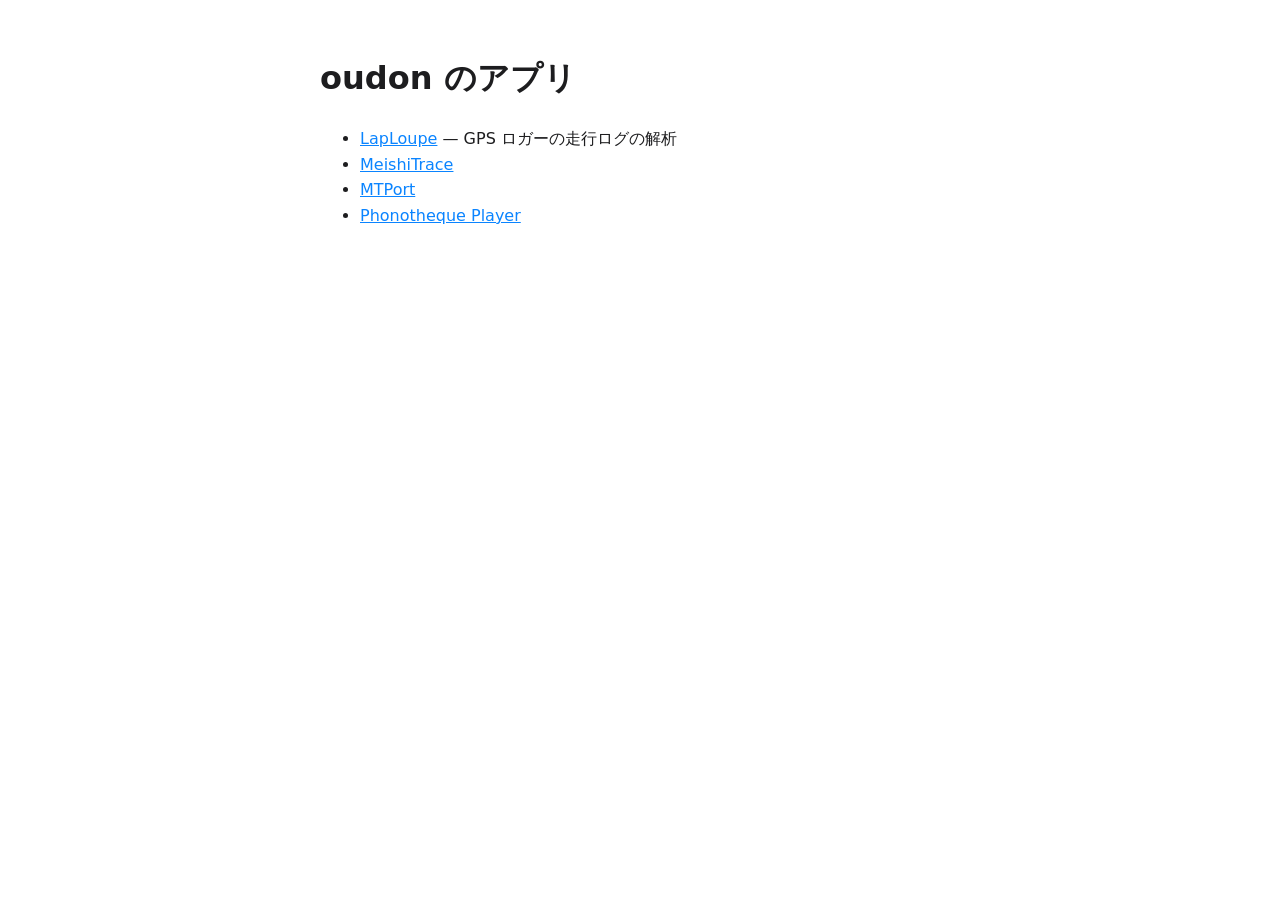
==== index.html @ 20171527 "サイトの雛形: アプリの一覧と、試しのサポート・プライバシーポリシーのページ Co-Authored-By: Claude Opus 5.5 <noreply@anthropic.com>" ====
<!doctype html>
<html lang="ja">
<head>
<meta charset="utf-8">
<meta name="viewport" content="width=device-width, initial-scale=1">
<title>oudon のアプリ</title>
<style>:root{color-scheme:light dark;--fg:#1d1d1f;--bg:#fff;--muted:#6e6e73}@media (prefers-color-scheme:dark){:root{--fg:#f5f5f7;--bg:#1c1c1e;--muted:#a1a1a6}}body{font-family:-apple-system,system-ui,sans-serif;color:var(--fg);background:var(--bg);max-width:40rem;margin:0 auto;padding:2rem 1rem;line-height:1.6}a{color:#0a84ff}.muted{color:var(--muted)}</style>
</head>
<body>
<h1>oudon のアプリ</h1>
<ul>
  <li><a href="/ds_universal/">LapLoupe</a> — GPS ロガーの走行ログの解析</li>
  <li><a href="/meishitrace/">MeishiTrace</a></li>
  <li><a href="/mtport/">MTPort</a></li>
  <li><a href="/phonotheque/">Phonotheque Player</a></li>
</ul>
</body>
</html>
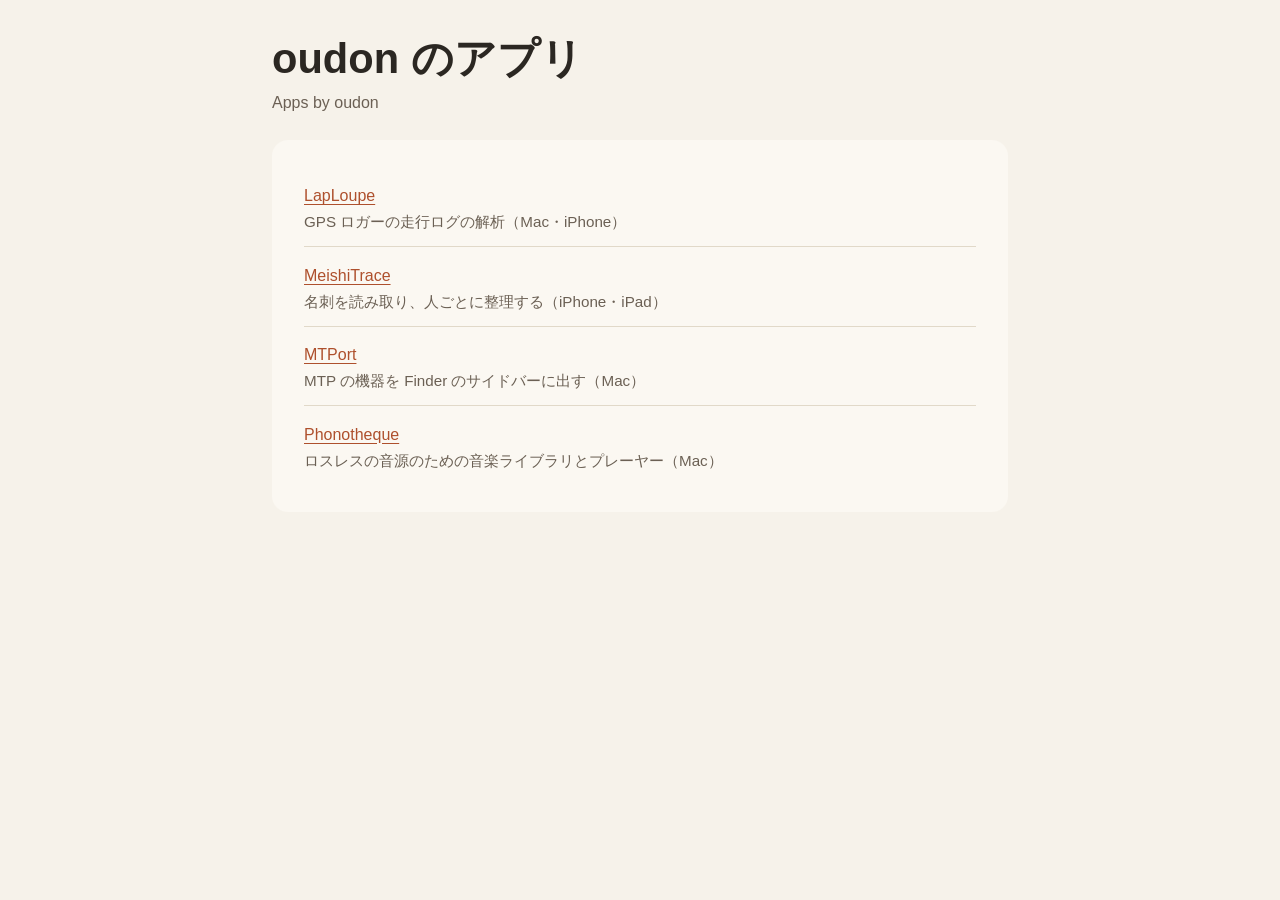
==== commit 30928623: "3 アプリのサポート・プライバシーポリシーを共通の型で置き、試しのページを消す MeishiTrace・MTPort・Phonotheque の本文はそのまま、見出しの構成と見た目だけをそろえた。  " ====
--- a/index.html
+++ b/index.html
@@ -3,16 +3,23 @@
 <head>
 <meta charset="utf-8">
 <meta name="viewport" content="width=device-width, initial-scale=1">
-<title>oudon のアプリ</title>
-<style>:root{color-scheme:light dark;--fg:#1d1d1f;--bg:#fff;--muted:#6e6e73}@media (prefers-color-scheme:dark){:root{--fg:#f5f5f7;--bg:#1c1c1e;--muted:#a1a1a6}}body{font-family:-apple-system,system-ui,sans-serif;color:var(--fg);background:var(--bg);max-width:40rem;margin:0 auto;padding:2rem 1rem;line-height:1.6}a{color:#0a84ff}.muted{color:var(--muted)}</style>
+<title>oudon のアプリ / Apps by oudon</title>
+<link rel="stylesheet" href="/assets/site.css">
 </head>
 <body>
+<main>
+<header>
 <h1>oudon のアプリ</h1>
-<ul>
-  <li><a href="/ds_universal/">LapLoupe</a> — GPS ロガーの走行ログの解析</li>
-  <li><a href="/meishitrace/">MeishiTrace</a></li>
-  <li><a href="/mtport/">MTPort</a></li>
-  <li><a href="/phonotheque/">Phonotheque Player</a></li>
+<p class="kind" lang="en">Apps by oudon</p>
+</header>
+<section>
+<ul class="apps">
+<li><a href="/ds_universal/">LapLoupe</a><span class="description">GPS ロガーの走行ログの解析（Mac・iPhone）</span></li>
+<li><a href="/meishitrace/">MeishiTrace</a><span class="description">名刺を読み取り、人ごとに整理する（iPhone・iPad）</span></li>
+<li><a href="/mtport/">MTPort</a><span class="description">MTP の機器を Finder のサイドバーに出す（Mac）</span></li>
+<li><a href="/phonotheque/">Phonotheque</a><span class="description">ロスレスの音源のための音楽ライブラリとプレーヤー（Mac）</span></li>
 </ul>
+</section>
+</main>
 </body>
 </html>
--- a/assets/site.css
+++ b/assets/site.css
@@ -0,0 +1,53 @@
+/* 全アプリのサポート・プライバシーポリシー共通の見た目。
+   色は役割の名前だけを使う（値はデザインガイドの Paper テーマ。~/Work/phonotheque/private/docs/DESIGN_GUIDE.md）。 */
+:root {
+  color-scheme: light dark;
+  --background: #f6f2ea;
+  --surface: #fbf8f2;
+  --text-primary: #2b2722;
+  --text-secondary: #6b6054;
+  --separator: #e1d9c9;
+  --accent: #ae502d;
+}
+@media (prefers-color-scheme: dark) {
+  :root {
+    --background: #1f1c18;
+    --surface: #2a2621;
+    --text-primary: #ece5d8;
+    --text-secondary: #a39886;
+    --separator: #3a342d;
+    --accent: #e07a52;
+  }
+}
+
+body {
+  margin: 0;
+  background: var(--background);
+  color: var(--text-primary);
+  font-family: -apple-system, BlinkMacSystemFont, "Hiragino Sans", "Segoe UI", sans-serif;
+  line-height: 1.7;
+}
+main { max-width: 46rem; margin: 0 auto; padding: 2rem 1rem 4rem; }
+
+header { margin-bottom: 1.5rem; }
+.site { margin: 0 0 1rem; font-size: .9rem; }
+h1, h2, h3 { line-height: 1.3; font-weight: 600; }
+h1 { font-size: clamp(1.8rem, 5vw, 2.6rem); margin: 0; }
+.kind { margin: .2rem 0 1rem; color: var(--text-secondary); }
+nav { display: flex; flex-wrap: wrap; gap: .4rem 1.2rem; }
+
+section { background: var(--surface); border-radius: 1rem; padding: 1.5rem clamp(1rem, 4vw, 2rem); margin: 1rem 0; }
+h2 { font-size: 1.4rem; margin: 0 0 .6rem; }
+h3 { font-size: 1.05rem; margin: 1.6rem 0 .4rem; }
+p, ul, ol { margin: .4rem 0 1rem; }
+li { margin: .2rem 0; }
+.updated { color: var(--text-secondary); font-size: .9rem; }
+section > :last-child { margin-bottom: 0; }
+
+a { color: var(--accent); text-underline-offset: .19em; }
+a:focus-visible { outline: 2px solid var(--accent); outline-offset: 3px; border-radius: 2px; }
+
+.apps { list-style: none; padding: 0; }
+.apps li { padding: .7rem 0; border-bottom: 1px solid var(--separator); }
+.apps li:last-child { border-bottom: none; }
+.apps .description { display: block; color: var(--text-secondary); font-size: .95rem; }
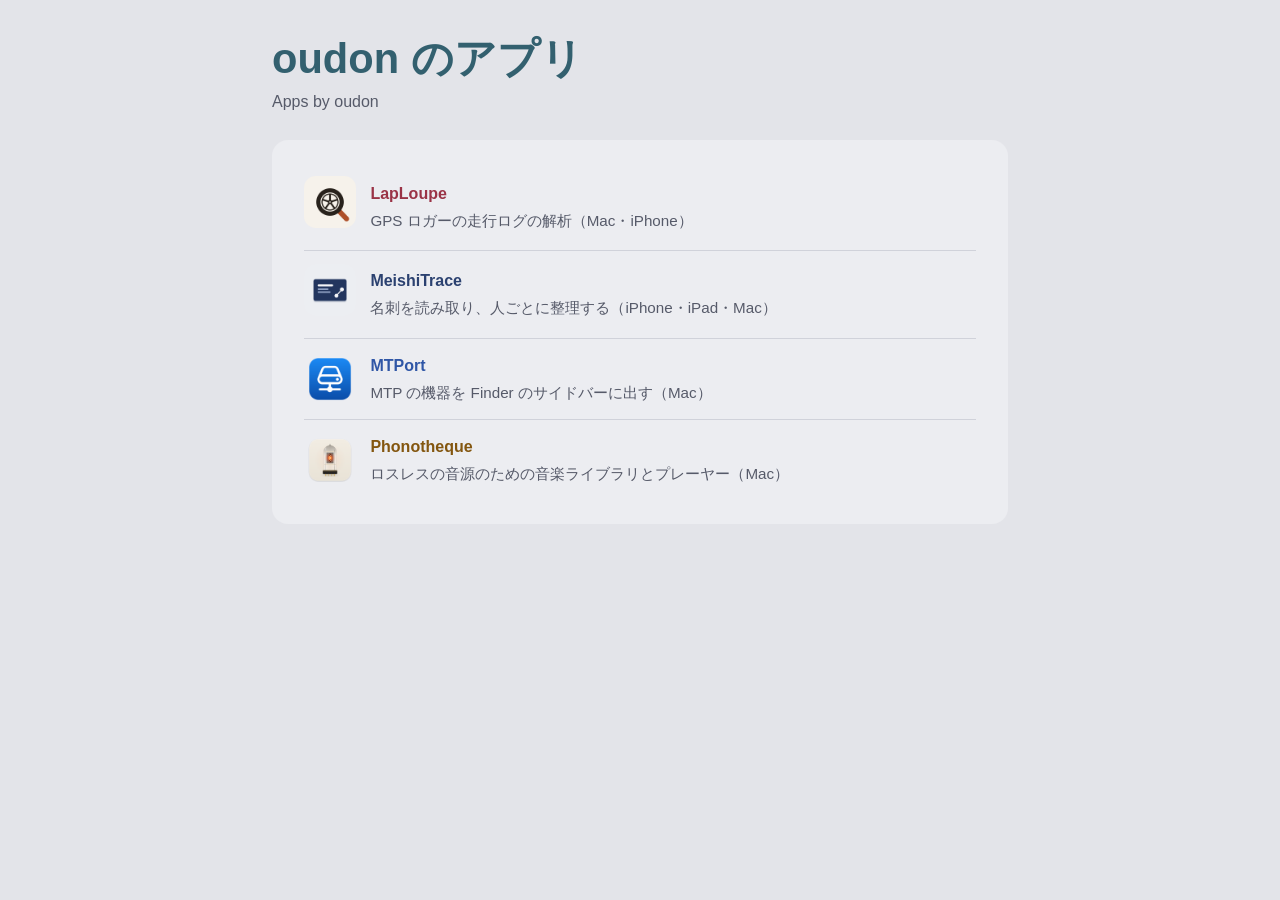
==== commit bb95f24b: "Mist テーマとアプリごとの指し色にし、アプリのアイコンを並べる Co-Authored-By: Claude Opus 5.5 <noreply@anthropic.com>" ====
--- a/index.html
+++ b/index.html
@@ -14,10 +14,10 @@
 </header>
 <section>
 <ul class="apps">
-<li><a href="/ds_universal/">LapLoupe</a><span class="description">GPS ロガーの走行ログの解析（Mac・iPhone）</span></li>
-<li><a href="/meishitrace/">MeishiTrace</a><span class="description">名刺を読み取り、人ごとに整理する（iPhone・iPad）</span></li>
-<li><a href="/mtport/">MTPort</a><span class="description">MTP の機器を Finder のサイドバーに出す（Mac）</span></li>
-<li><a href="/phonotheque/">Phonotheque</a><span class="description">ロスレスの音源のための音楽ライブラリとプレーヤー（Mac）</span></li>
+<li class="app-laploupe"><a href="/ds_universal/"><picture><source srcset="/assets/icons/laploupe-dark.png" media="(prefers-color-scheme: dark)"><img class="icon ios" src="/assets/icons/laploupe.png" alt=""></picture><span><span class="name">LapLoupe</span><span class="description">GPS ロガーの走行ログの解析（Mac・iPhone）</span></span></a></li>
+<li class="app-meishitrace"><a href="/meishitrace/"><picture><source srcset="/assets/icons/meishitrace-dark.png" media="(prefers-color-scheme: dark)"><img class="icon ios" src="/assets/icons/meishitrace.png" alt=""></picture><span><span class="name">MeishiTrace</span><span class="description">名刺を読み取り、人ごとに整理する（iPhone・iPad・Mac）</span></span></a></li>
+<li class="app-mtport"><a href="/mtport/"><img class="icon" src="/assets/icons/mtport.png" alt=""><span><span class="name">MTPort</span><span class="description">MTP の機器を Finder のサイドバーに出す（Mac）</span></span></a></li>
+<li class="app-phonotheque"><a href="/phonotheque/"><img class="icon" src="/assets/icons/phonotheque.png" alt=""><span><span class="name">Phonotheque</span><span class="description">ロスレスの音源のための音楽ライブラリとプレーヤー（Mac）</span></span></a></li>
 </ul>
 </section>
 </main>
--- a/assets/site.css
+++ b/assets/site.css
@@ -1,23 +1,37 @@
 /* 全アプリのサポート・プライバシーポリシー共通の見た目。
-   色は役割の名前だけを使う（値はデザインガイドの Paper テーマ。~/Work/phonotheque/private/docs/DESIGN_GUIDE.md）。 */
+   色は役割の名前だけを使う。値はデザインガイド（~/Work/rule/DESIGN_GUIDE.md）の Mist テーマと、アプリごとの指し色。
+   ページは <body class="app-<アプリ>"> で指し色を選ぶ。class が無ければ共通の指し色。 */
 :root {
   color-scheme: light dark;
-  --background: #f6f2ea;
-  --surface: #fbf8f2;
-  --text-primary: #2b2722;
-  --text-secondary: #6b6054;
-  --separator: #e1d9c9;
-  --accent: #ae502d;
+  --background: #e3e4e9;
+  --surface: #ecedf1;
+  --text-primary: #3a3e4b;
+  --text-secondary: #565a69;
+  --separator: #d0d2da;
+  --warning: #a14a06;
+  --warning-background: #f6dfcb;
+  --accent: #33606f;
 }
+.app-meishitrace { --accent: #2b4170; }
+.app-mtport { --accent: #2f56a6; }
+.app-laploupe { --accent: #9a3346; }
+.app-phonotheque { --accent: #83560f; }
+
 @media (prefers-color-scheme: dark) {
   :root {
-    --background: #1f1c18;
-    --surface: #2a2621;
-    --text-primary: #ece5d8;
-    --text-secondary: #a39886;
-    --separator: #3a342d;
-    --accent: #e07a52;
+    --background: #1f2129;
+    --surface: #272a34;
+    --text-primary: #c8ccd7;
+    --text-secondary: #9da3b5;
+    --separator: #353946;
+    --warning: #f0a65a;
+    --warning-background: #43301a;
+    --accent: #86bac8;
   }
+  .app-meishitrace { --accent: #a3b6dd; }
+  .app-mtport { --accent: #97b1e6; }
+  .app-laploupe { --accent: #e79aa8; }
+  .app-phonotheque { --accent: #dcb06a; }
 }
 
 body {
@@ -25,16 +39,19 @@
   background: var(--background);
   color: var(--text-primary);
   font-family: -apple-system, BlinkMacSystemFont, "Hiragino Sans", "Segoe UI", sans-serif;
-  line-height: 1.7;
+  line-height: 1.75;
 }
 main { max-width: 46rem; margin: 0 auto; padding: 2rem 1rem 4rem; }
 
 header { margin-bottom: 1.5rem; }
 .site { margin: 0 0 1rem; font-size: .9rem; }
+.title { display: flex; align-items: center; gap: .9rem; }
+.icon { width: 4rem; height: 4rem; flex: none; }
+.icon.ios { border-radius: 22.4%; }
 h1, h2, h3 { line-height: 1.3; font-weight: 600; }
-h1 { font-size: clamp(1.8rem, 5vw, 2.6rem); margin: 0; }
-.kind { margin: .2rem 0 1rem; color: var(--text-secondary); }
-nav { display: flex; flex-wrap: wrap; gap: .4rem 1.2rem; }
+h1 { font-size: clamp(1.8rem, 5vw, 2.6rem); margin: 0; color: var(--accent); }
+.kind { margin: .1rem 0 0; color: var(--text-secondary); }
+nav { display: flex; flex-wrap: wrap; gap: .4rem 1.2rem; margin-top: 1rem; }
 
 section { background: var(--surface); border-radius: 1rem; padding: 1.5rem clamp(1rem, 4vw, 2rem); margin: 1rem 0; }
 h2 { font-size: 1.4rem; margin: 0 0 .6rem; }
@@ -42,12 +59,16 @@
 p, ul, ol { margin: .4rem 0 1rem; }
 li { margin: .2rem 0; }
 .updated { color: var(--text-secondary); font-size: .9rem; }
+.notice { background: var(--warning-background); color: var(--warning); border-radius: .5rem; padding: .6rem .9rem; font-weight: 600; }
 section > :last-child { margin-bottom: 0; }
 
 a { color: var(--accent); text-underline-offset: .19em; }
 a:focus-visible { outline: 2px solid var(--accent); outline-offset: 3px; border-radius: 2px; }
 
-.apps { list-style: none; padding: 0; }
-.apps li { padding: .7rem 0; border-bottom: 1px solid var(--separator); }
+.apps { list-style: none; padding: 0; margin: 0; }
+.apps li { border-bottom: 1px solid var(--separator); margin: 0; }
 .apps li:last-child { border-bottom: none; }
+.apps a { display: flex; align-items: center; gap: .9rem; padding: .8rem 0; text-decoration: none; color: var(--text-primary); }
+.apps .icon { width: 3.25rem; height: 3.25rem; }
+.apps .name { display: block; font-weight: 600; color: var(--accent); }
 .apps .description { display: block; color: var(--text-secondary); font-size: .95rem; }
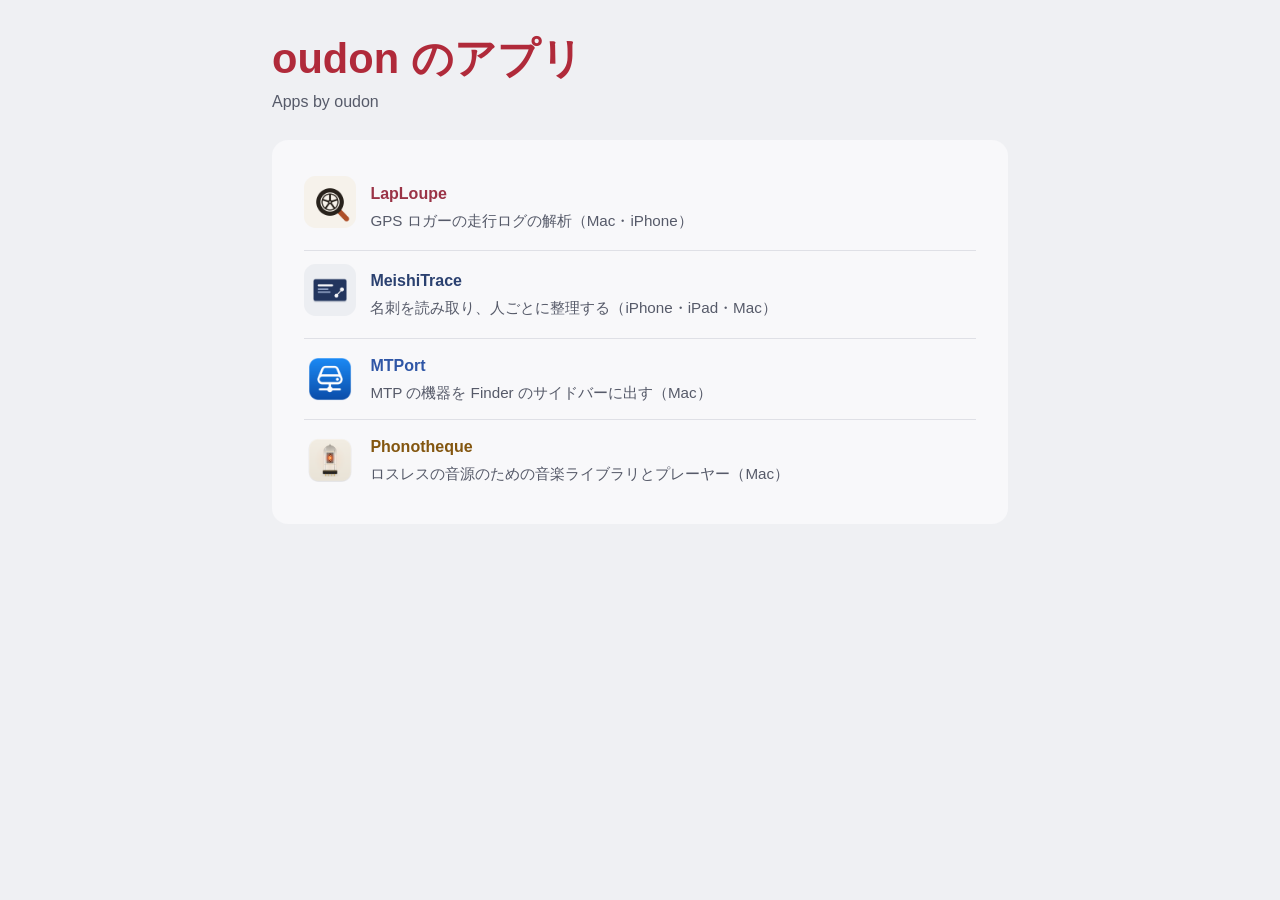
==== commit 5c8a2078: "トップページを明るい地と赤の指し色にする Co-Authored-By: Claude Opus 5.5 <noreply@anthropic.com>" ====
--- a/index.html
+++ b/index.html
@@ -6,7 +6,7 @@
 <title>oudon のアプリ / Apps by oudon</title>
 <link rel="stylesheet" href="/assets/site.css">
 </head>
-<body>
+<body class="site-top">
 <main>
 <header>
 <h1>oudon のアプリ</h1>
--- a/assets/site.css
+++ b/assets/site.css
@@ -12,6 +12,8 @@
   --warning-background: #f6dfcb;
   --accent: #33606f;
 }
+/* サイトのトップは、アプリのページより明るい地に赤の指し色（2026-11-24、持ち主の指定） */
+.site-top { --background: #eff0f3; --surface: #f8f8fa; --separator: #dfe0e6; --accent: #b02a3a; }
 .app-meishitrace { --accent: #2b4170; }
 .app-mtport { --accent: #2f56a6; }
 .app-laploupe { --accent: #9a3346; }
@@ -28,6 +30,7 @@
     --warning-background: #43301a;
     --accent: #86bac8;
   }
+  .site-top { --background: #1f2129; --surface: #272a34; --separator: #353946; --accent: #f08a96; }
   .app-meishitrace { --accent: #a3b6dd; }
   .app-mtport { --accent: #97b1e6; }
   .app-laploupe { --accent: #e79aa8; }
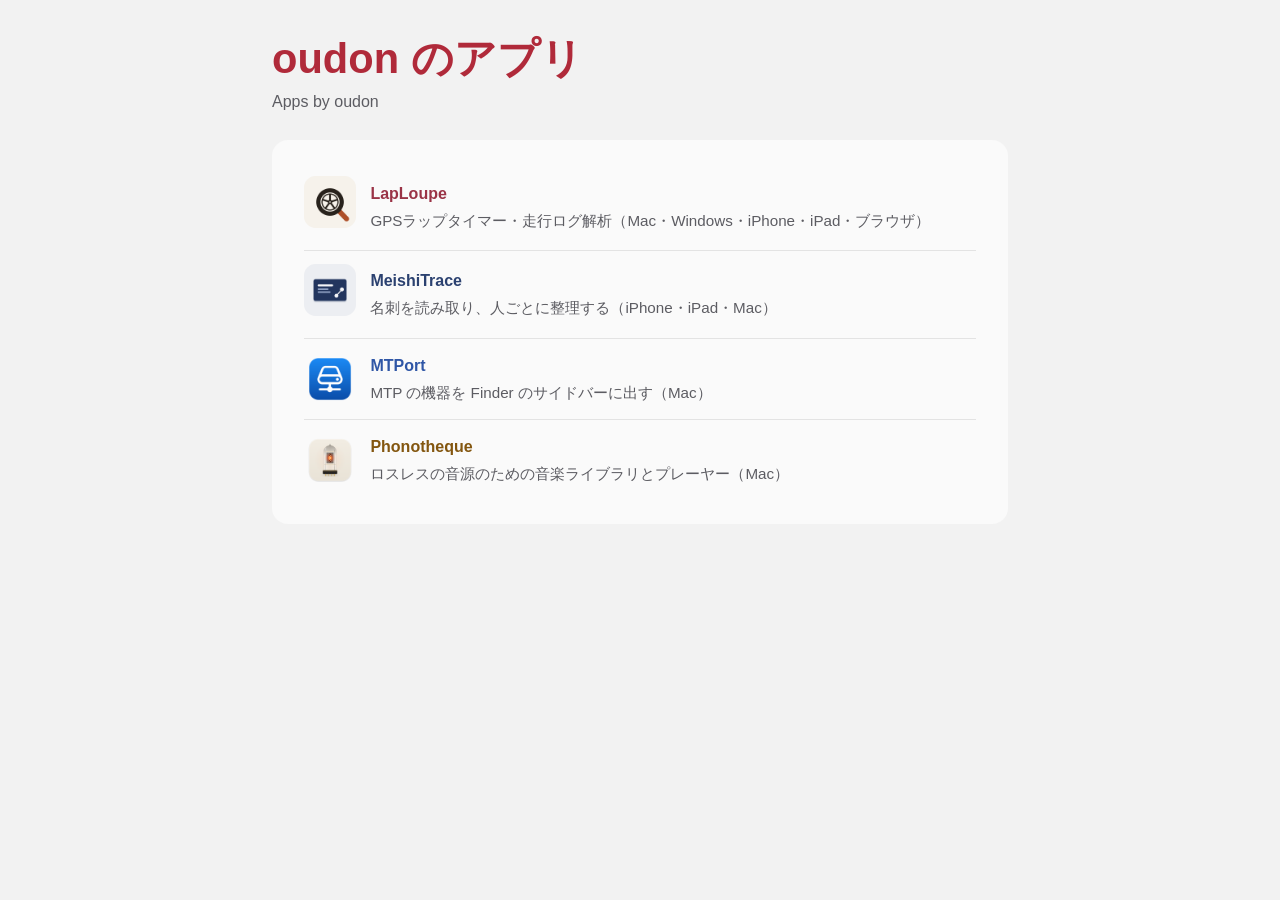
==== commit 1f780821: "LapLoupe の製品案内とプラットフォーム別リンクを追加" ====
--- a/index.html
+++ b/index.html
@@ -4,6 +4,8 @@
 <meta charset="utf-8">
 <meta name="viewport" content="width=device-width, initial-scale=1">
 <title>oudon のアプリ / Apps by oudon</title>
+<meta name="description" content="oudonが開発するアプリの一覧。LapLoupe、MeishiTrace、MTPort、Phonothequeの製品案内・ダウンロード・サポートへ。">
+<link rel="canonical" href="https://oud0n.github.io/">
 <link rel="stylesheet" href="/assets/site.css">
 </head>
 <body class="site-top">
@@ -14,7 +16,7 @@
 </header>
 <section>
 <ul class="apps">
-<li class="app-laploupe"><a href="/ds_universal/"><picture><source srcset="/assets/icons/laploupe-dark.png" media="(prefers-color-scheme: dark)"><img class="icon ios" src="/assets/icons/laploupe.png" alt=""></picture><span><span class="name">LapLoupe</span><span class="description">GPS ロガーの走行ログの解析（Mac・iPhone）</span></span></a></li>
+<li class="app-laploupe"><a href="/apps/laploupe/"><picture><source srcset="/assets/icons/laploupe-dark.png" media="(prefers-color-scheme: dark)"><img class="icon ios" src="/assets/icons/laploupe.png" alt=""></picture><span><span class="name">LapLoupe</span><span class="description">GPSラップタイマー・走行ログ解析（Mac・Windows・iPhone・iPad・ブラウザ）</span></span></a></li>
 <li class="app-meishitrace"><a href="/meishitrace/"><picture><source srcset="/assets/icons/meishitrace-dark.png" media="(prefers-color-scheme: dark)"><img class="icon ios" src="/assets/icons/meishitrace.png" alt=""></picture><span><span class="name">MeishiTrace</span><span class="description">名刺を読み取り、人ごとに整理する（iPhone・iPad・Mac）</span></span></a></li>
 <li class="app-mtport"><a href="/mtport/"><img class="icon" src="/assets/icons/mtport.png" alt=""><span><span class="name">MTPort</span><span class="description">MTP の機器を Finder のサイドバーに出す（Mac）</span></span></a></li>
 <li class="app-phonotheque"><a href="/phonotheque/"><img class="icon" src="/assets/icons/phonotheque.png" alt=""><span><span class="name">Phonotheque</span><span class="description">ロスレスの音源のための音楽ライブラリとプレーヤー（Mac）</span></span></a></li>
--- a/assets/site.css
+++ b/assets/site.css
@@ -12,8 +12,8 @@
   --warning-background: #f6dfcb;
   --accent: #33606f;
 }
-/* サイトのトップは、アプリのページより明るい地に赤の指し色（2026-11-24、持ち主の指定） */
-.site-top { --background: #eff0f3; --surface: #f8f8fa; --separator: #dfe0e6; --accent: #b02a3a; }
+/* サイトのトップは、無彩色の明るい地に赤の指し色（2026-11-24、持ち主の指定。色のあるアイコンが並ぶので地に色味を付けない） */
+.site-top { --background: #f2f2f2; --surface: #fafafa; --separator: #e3e3e3; --text-primary: #3b3b3d; --text-secondary: #5c5c62; --accent: #b02a3a; }
 .app-meishitrace { --accent: #2b4170; }
 .app-mtport { --accent: #2f56a6; }
 .app-laploupe { --accent: #9a3346; }
@@ -75,3 +75,15 @@
 .apps .icon { width: 3.25rem; height: 3.25rem; }
 .apps .name { display: block; font-weight: 600; color: var(--accent); }
 .apps .description { display: block; color: var(--text-secondary); font-size: .95rem; }
+
+/* 製品案内の配布先。既存のサポートページには適用しない。 */
+.product-page .downloads { display: grid; grid-template-columns: repeat(2, minmax(0, 1fr)); gap: 1.5rem; list-style: none; padding: 0; margin: 1rem 0 1.5rem; }
+.product-page .downloads li { margin: 0; padding-top: 1rem; border-top: 1px solid var(--separator); min-width: 0; }
+.product-page h4 { font-size: 1.1rem; margin: 0 0 .5rem; }
+.product-page .download-link { display: inline-flex; align-items: center; min-height: 2.75rem; font-weight: 600; }
+.product-page .download-detail { font-size: .9rem; color: var(--text-secondary); }
+.product-page .notice { font-size: .9rem; }
+.product-page a { overflow-wrap: anywhere; }
+@media (max-width: 36rem) {
+  .product-page .downloads { grid-template-columns: 1fr; gap: 1rem; }
+}
